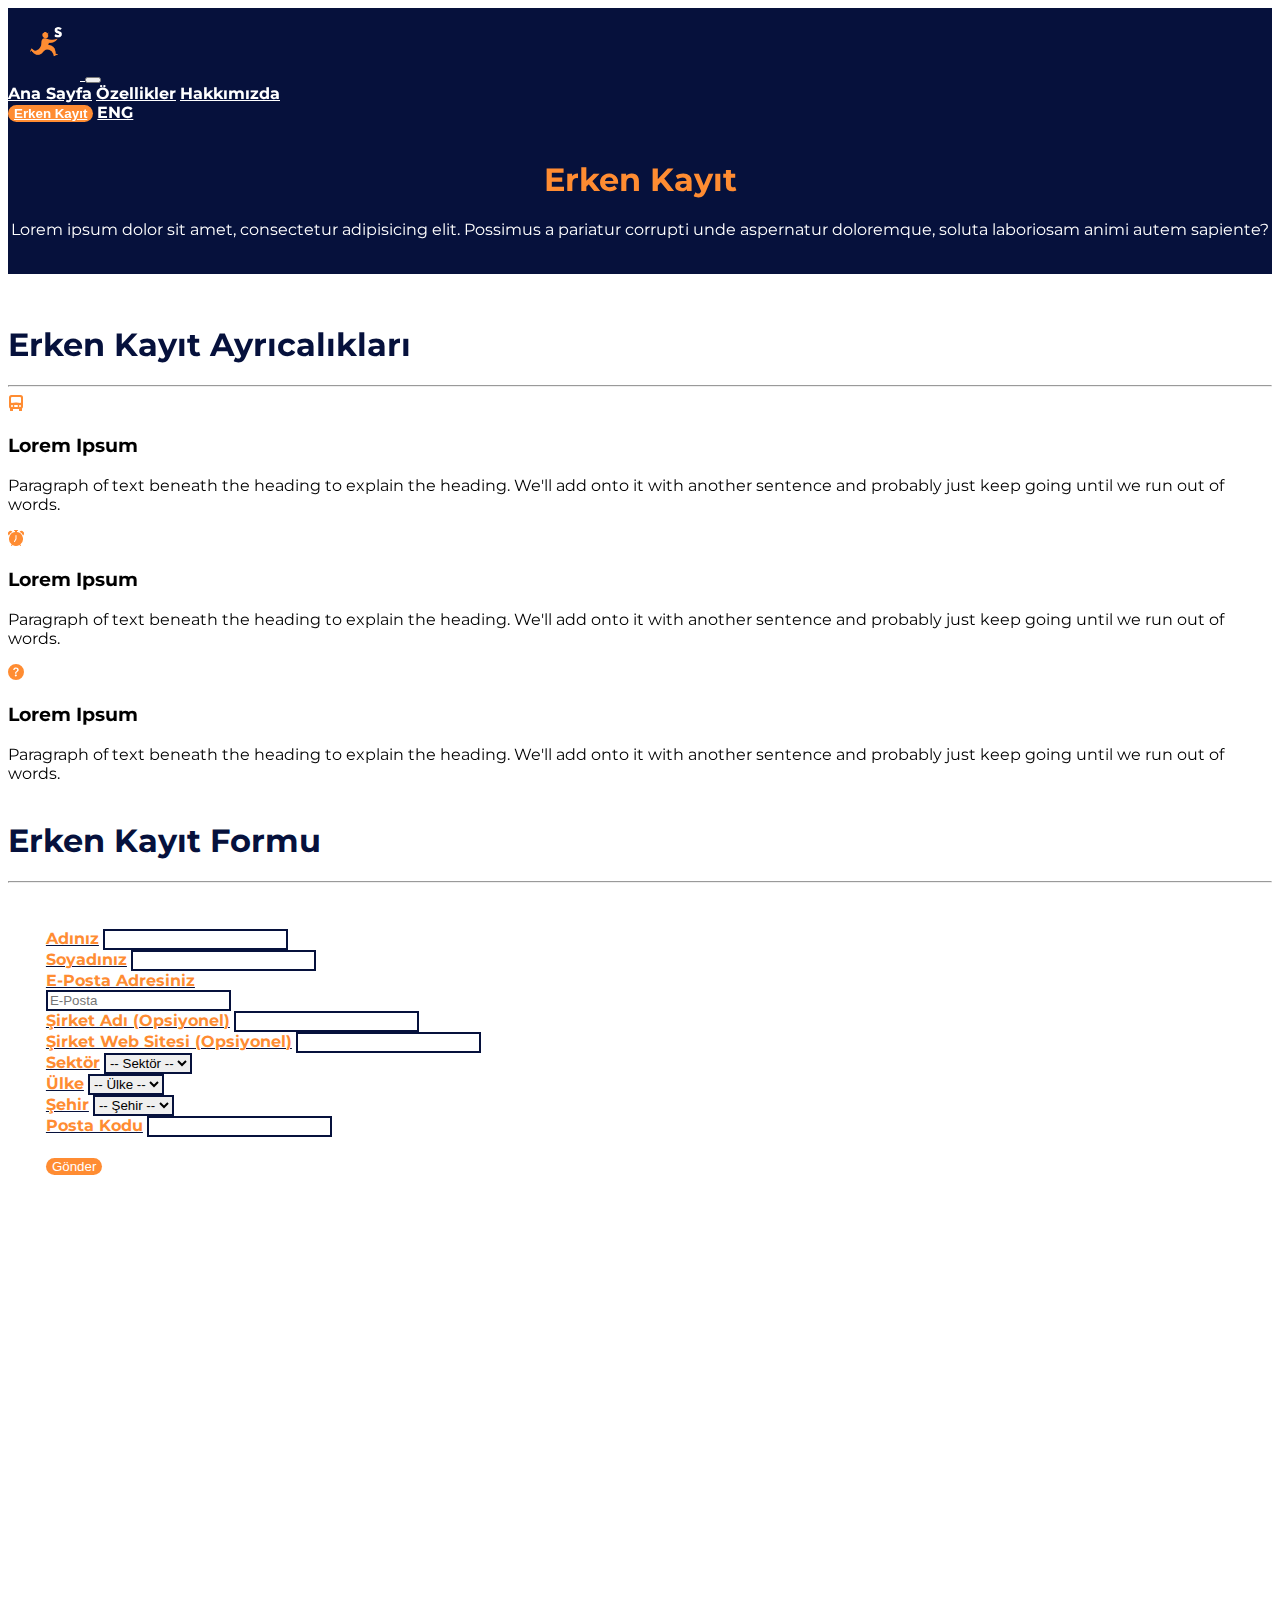
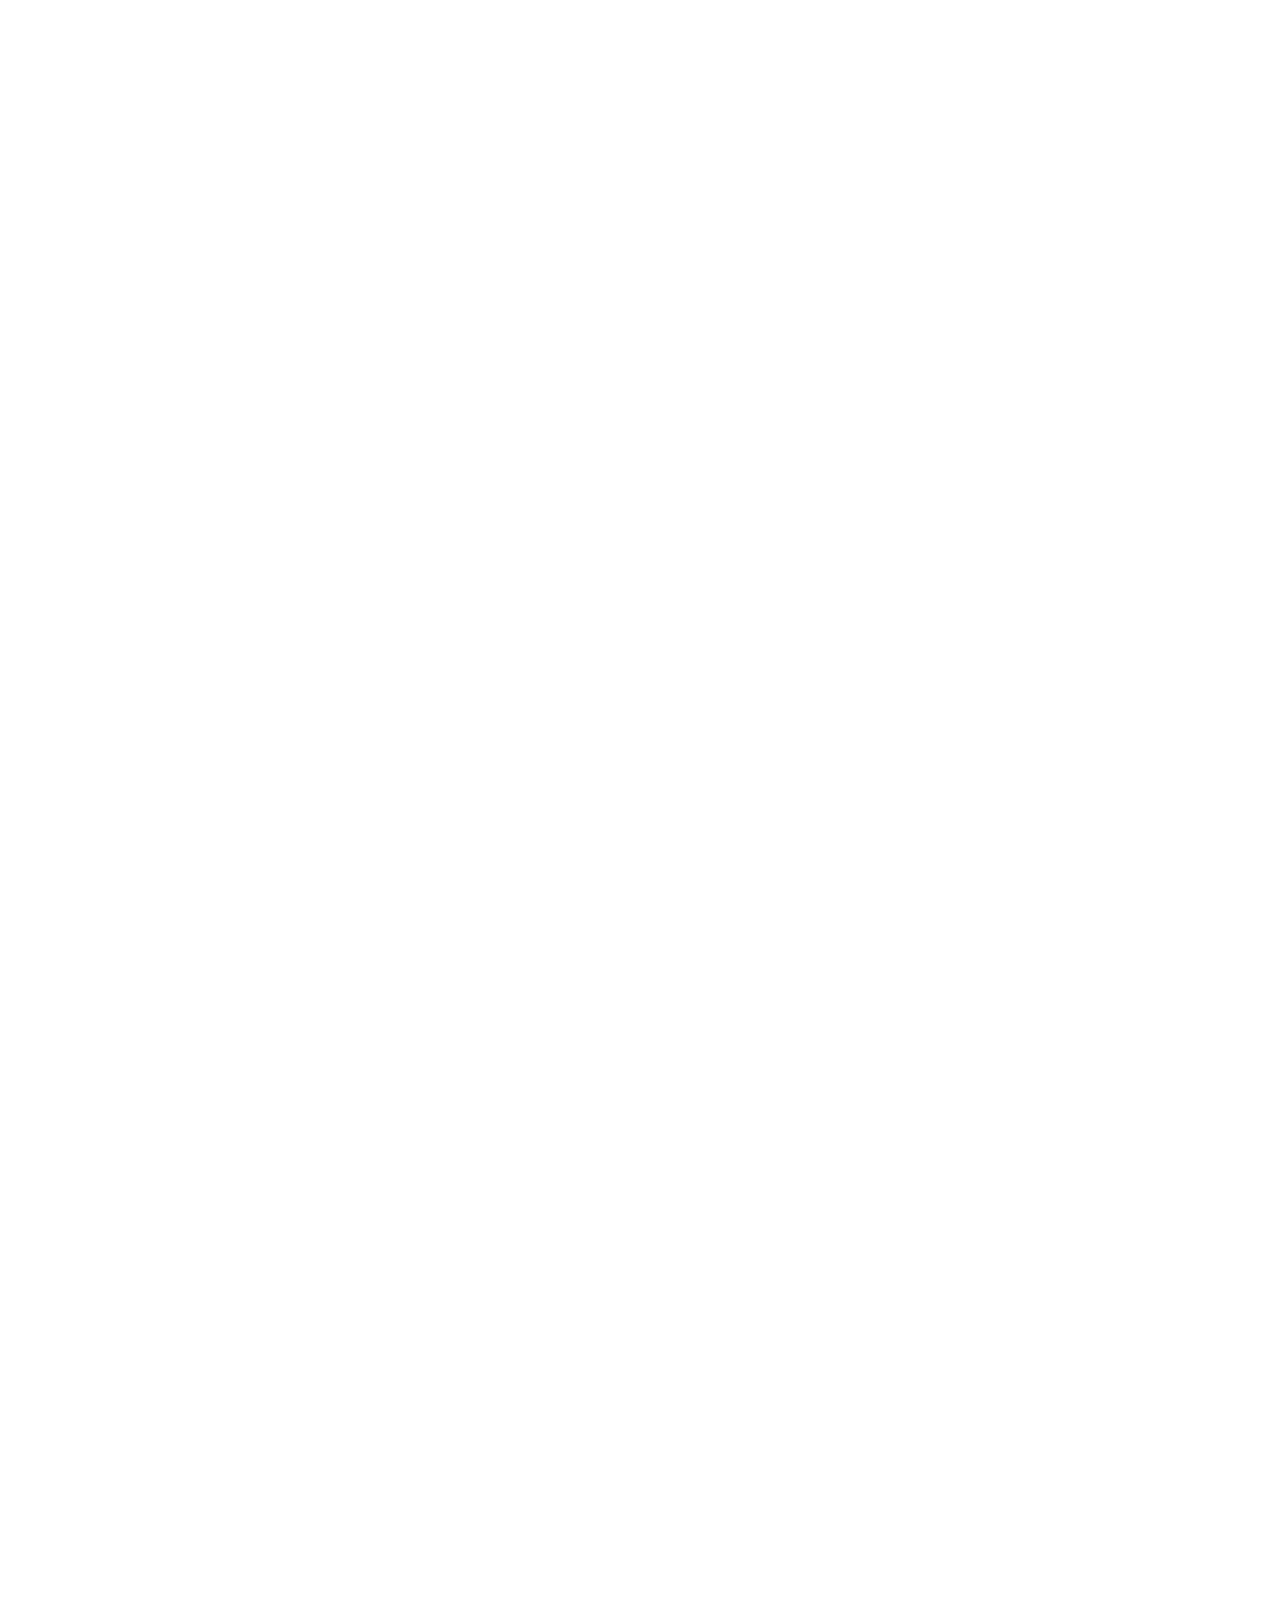
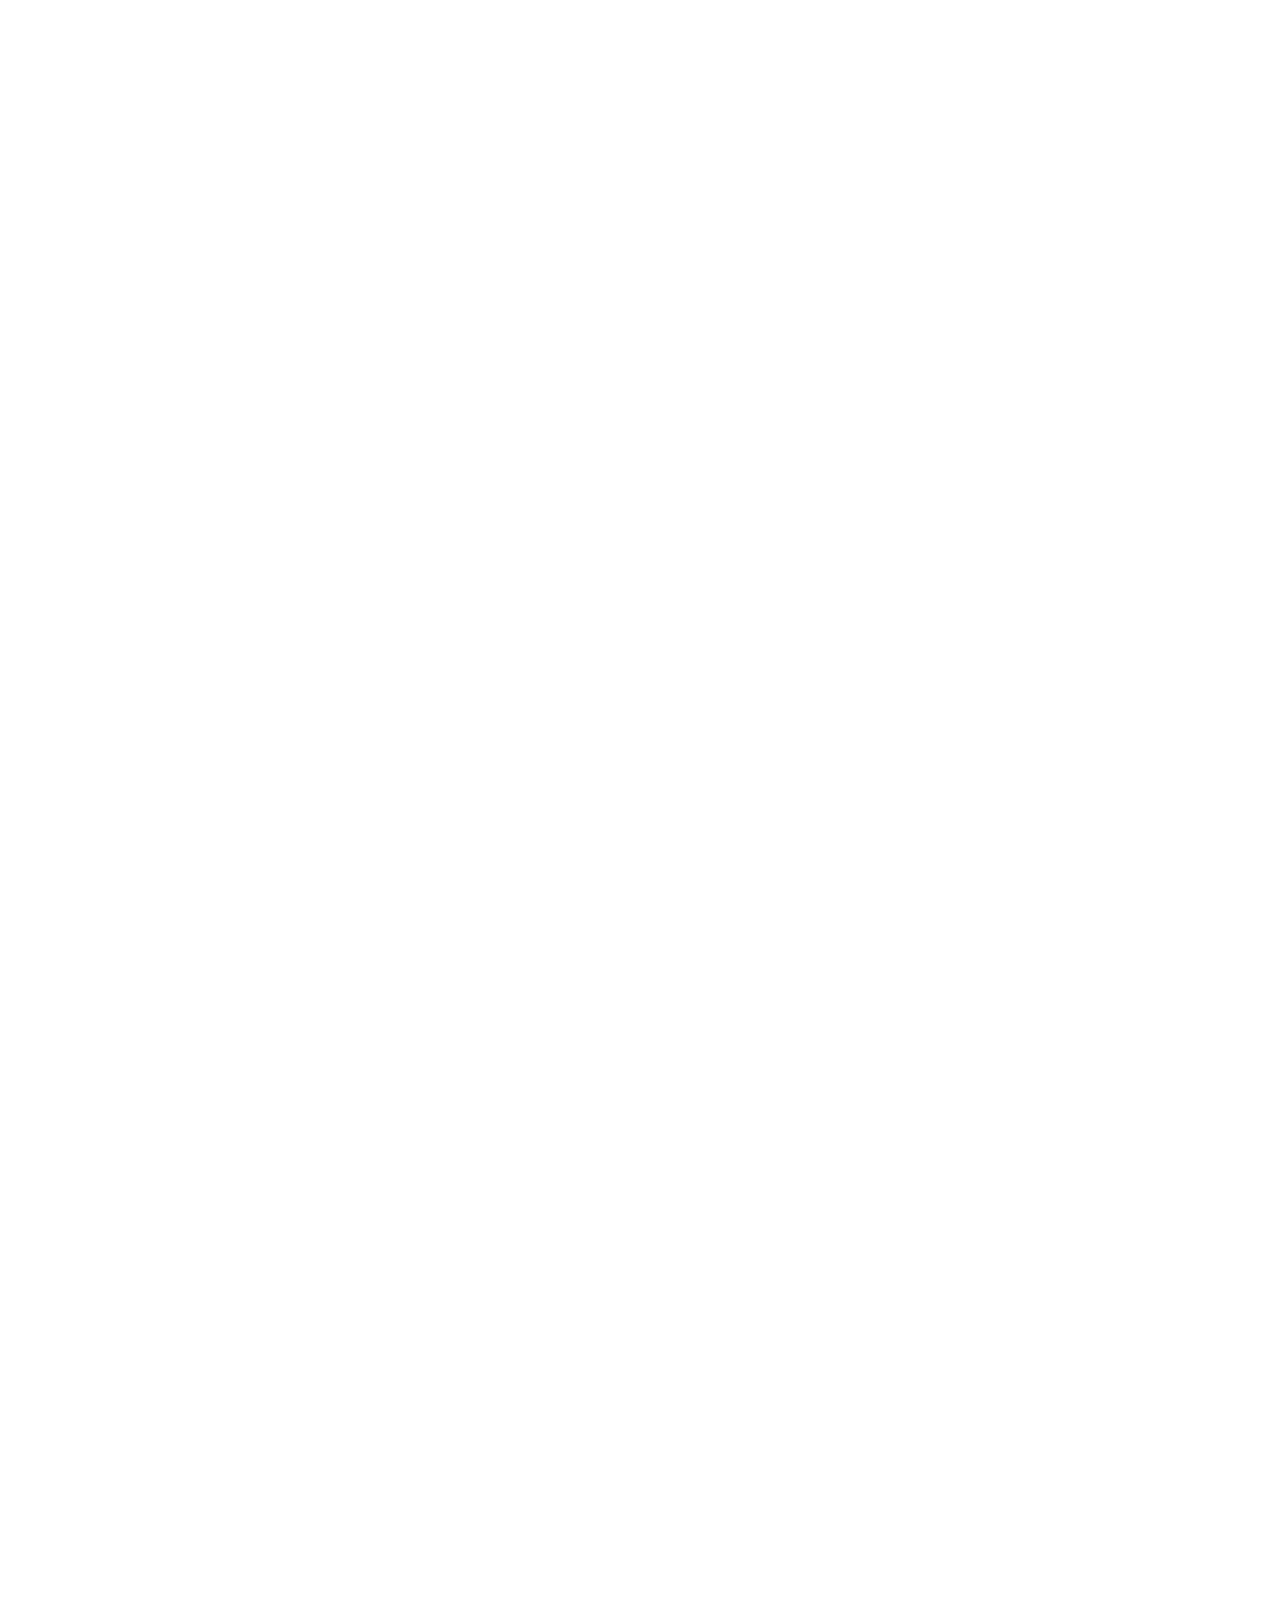
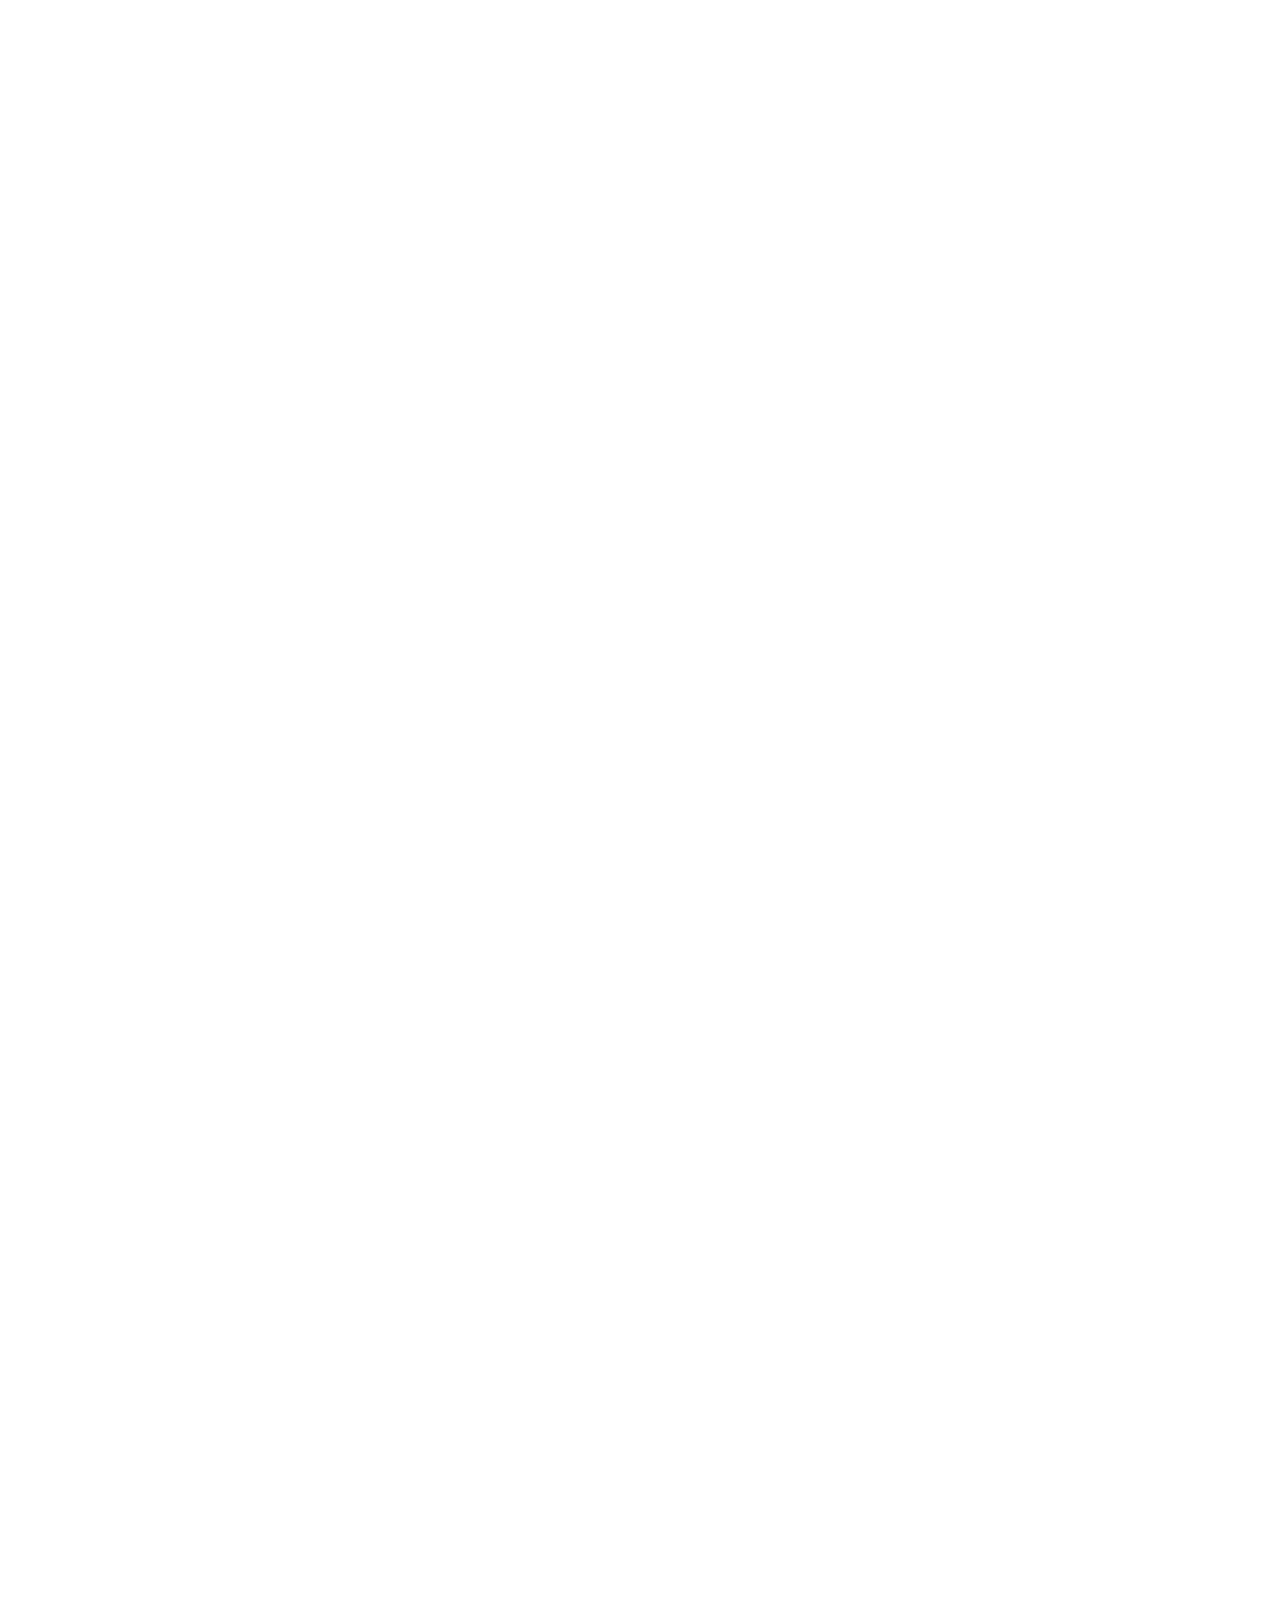
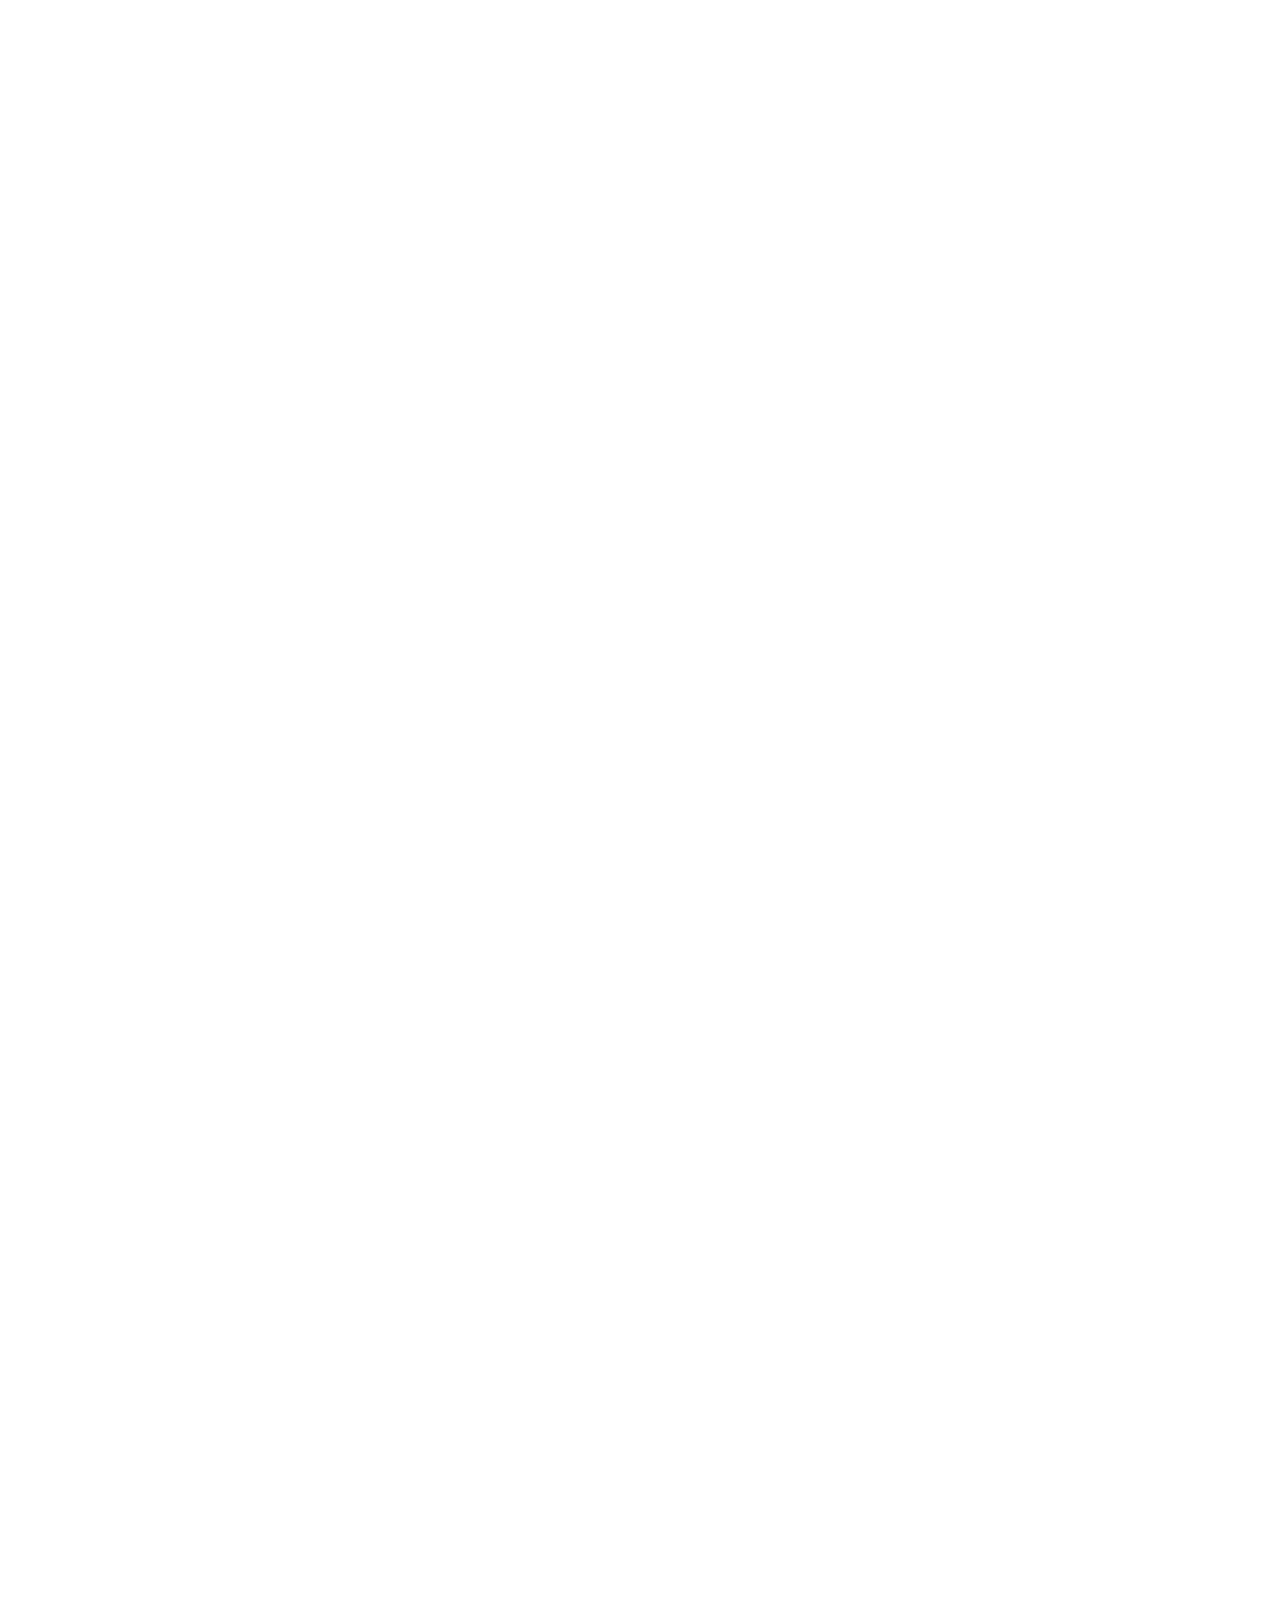
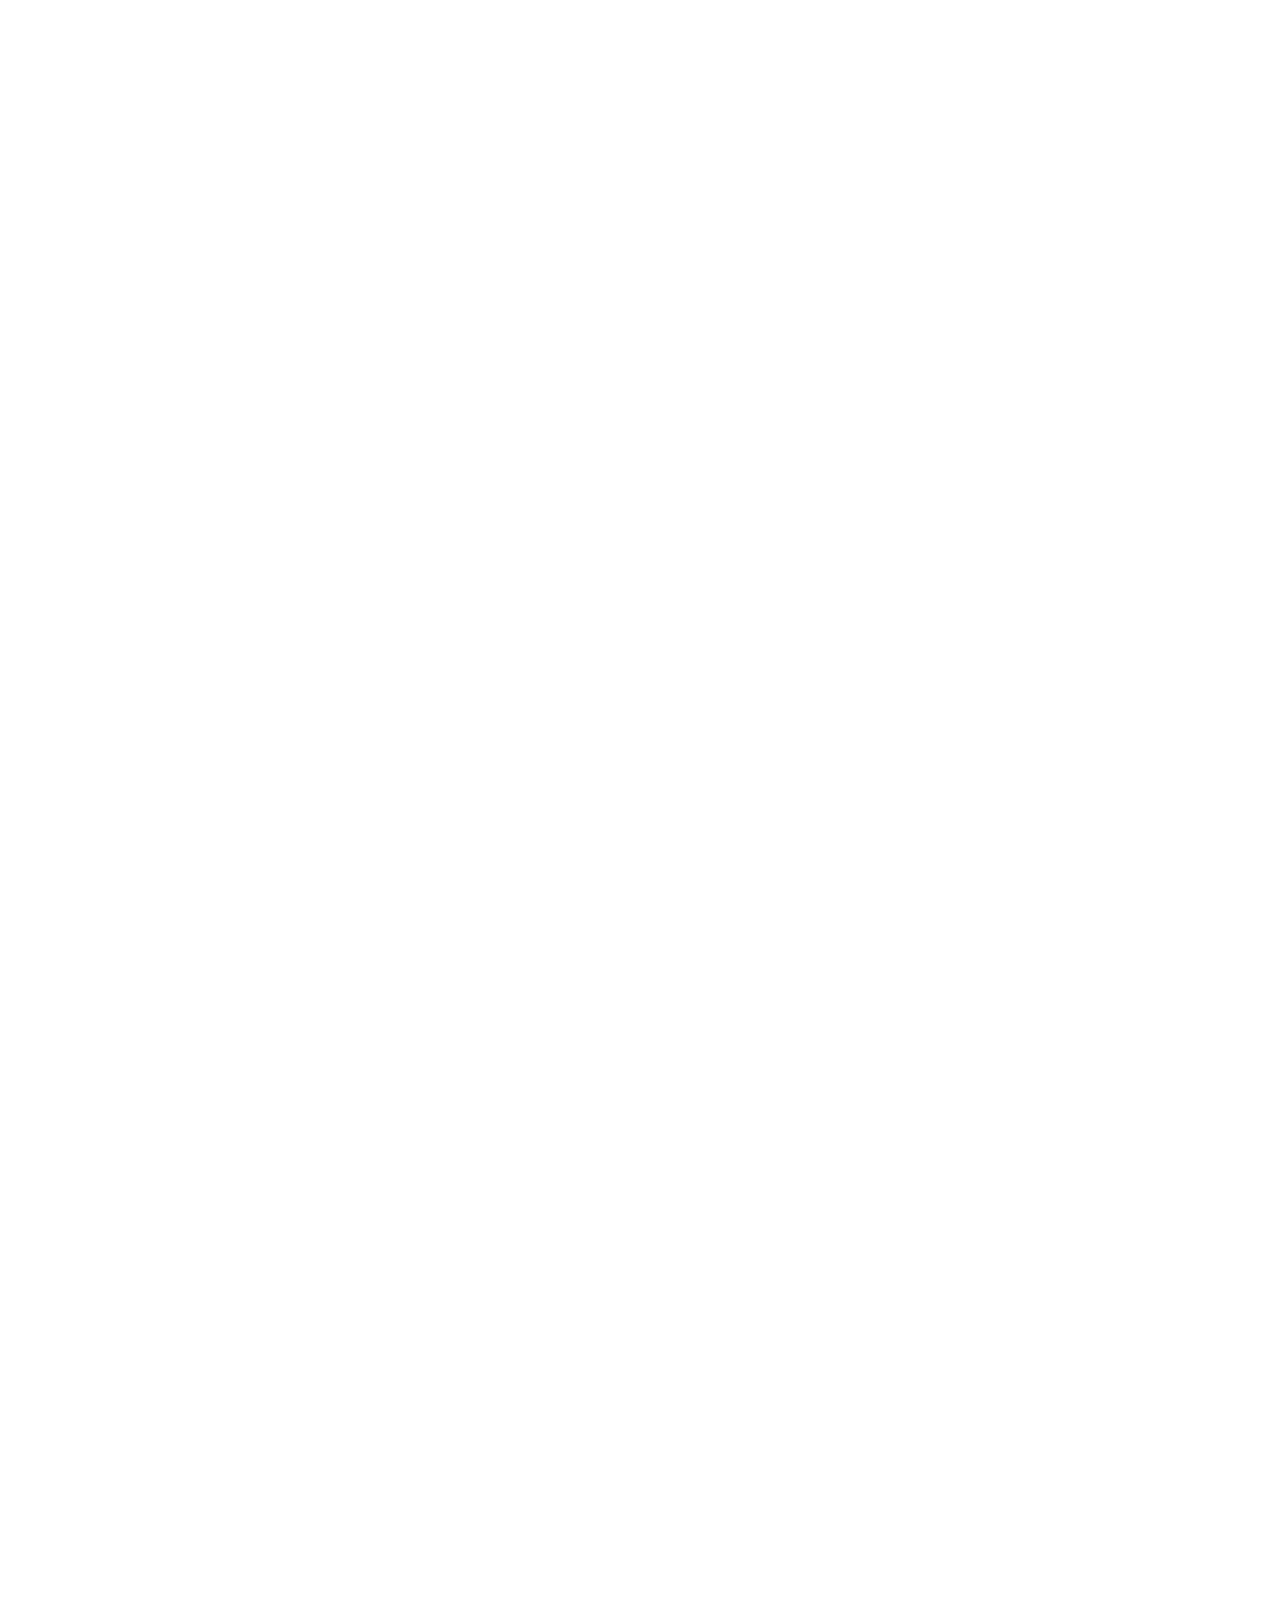
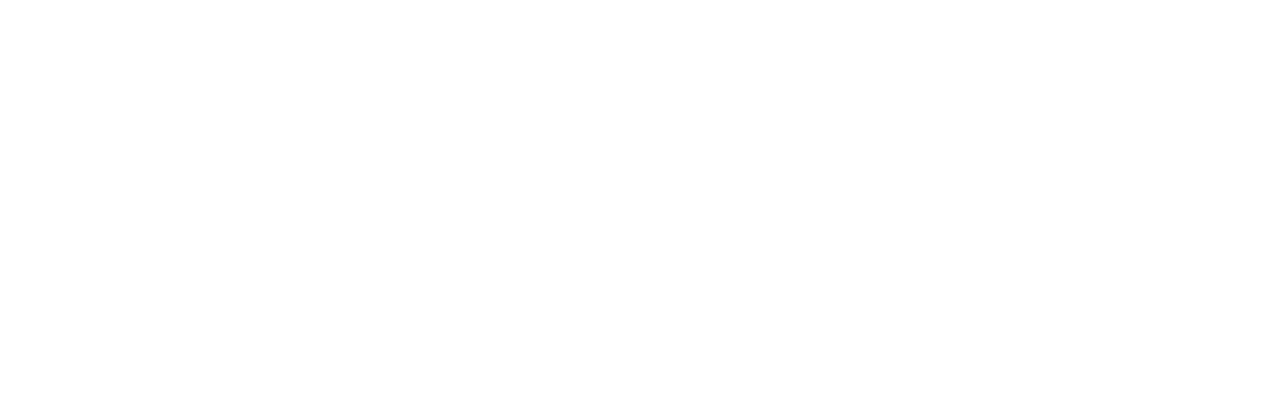
==== form.html @ 9dbedadd "0.2" ====
<!DOCTYPE html>
<html lang="tr">
    <head>
        <meta charset="UTF-8">
        <meta http-equiv="X-UA-Compatible" content="IE=edge">
        <meta name="viewport" content="width=device-width, initial-scale=1.0">
        <title>Serv-Us | Erken Kayıt | Global E-Ticaret Pazarı</title>
        <link href="https://cdn.jsdelivr.net/npm/bootstrap@5.3.0-alpha1/dist/css/bootstrap.min.css" rel="stylesheet" integrity="sha384-GLhlTQ8iRABdZLl6O3oVMWSktQOp6b7In1Zl3/Jr59b6EGGoI1aFkw7cmDA6j6gD" crossorigin="anonymous">
        <link rel="stylesheet" href="/assets/css/main.css">
        <link href="https://unpkg.com/aos@2.3.1/dist/aos.css" rel="stylesheet">
        <!--FAVİCON-->
        <link rel="shortcut icon" href="/assets/img/favicon.ico" type="image/x-icon">
        <link rel="icon" href="/assets/img/favicon.ico" type="image/x-icon">
    </head>
    <body>
        <!--STYLE-->
        <style>
            #form{
                text-align: center;
                margin-top: 3%;
            }

            #form-content{
                margin-top: 3%;
            }
            #data{
                padding: 3%;
                border: none;
            }
            #data input{
                border: none;
                color: black;
                border: 2px solid #06113C;
            }
            #data select{
                border: 2px solid #06113C;
                color: black;
            }
            #data label{
                font-weight: bold;
                color: #FF8C32;
                text-decoration: 1px solid #06113C underline;
            }
        </style>
        <!--START SECTİON-->
        <div class="container-fluid" style="background-color: #06113C;">        
            <!--NAVBAR-->
            <nav class="navbar navbar-expand-sm navbar-light" id="navbar" data-aos="fade-up" data-aos-duration="1000">
                <div class="container">
                    <a class="navbar-brand" href="#">
                        <img src="/assets/img/2.png" alt="Bootstrap" width="72" height="72">
                    </a>
                    <button class="navbar-toggler" type="button" data-bs-toggle="collapse" data-bs-target="#navbarNavAltMarkup" aria-controls="navbarNavAltMarkup" aria-expanded="false" aria-label="Toggle navigation">
                        <span class="navbar-toggler-icon"></span>
                    </button>
                    <div class="collapse navbar-collapse justify-content-start" id="navbarNavAltMarkup">
                        <div class="navbar-nav">
                            <a class="nav-link" href="/index.html">Ana Sayfa</a>
                            <a class="nav-link" href="/index.html">Özellikler</a>
                            <a class="nav-link" href="/index.html">Hakkımızda</a>
                        </div>
                    </div>
                    <div class="collapse navbar-collapse justify-content-end" id="navbarNavAltMarkup">
                        <div class="navbar-nav">
                            <button class="form-btn"><a class="nav-link" href="/form.html">Erken Kayıt</a></button>
                            <a class="nav-link" href="#">ENG</a>
                        </div>
                    </div>
                </div>
            </nav>
            <!--HERO-->
            <div class="container-fluid" id="form" data-aos="fade-up" data-aos-duration="1000">
                <h1 class="display-4 fw-bold lh-1 mb-3" style="color: #FF8C32;">Erken Kayıt</h1>
                <p style="color: white;">
                    Lorem ipsum dolor sit amet, consectetur adipisicing elit. Possimus a pariatur corrupti unde aspernatur doloremque, soluta laboriosam animi autem sapiente?
                </p>
                <br>
            </div>
        </div>
        <!--FEATURES-->
        <div class="container" style="margin-top: 4%;" data-aos="fade-down" data-aos-duration="3000">
            <h1 class="display-6 fw-bold lh-1 mb-3" style="color: #06113C;">Erken Kayıt Ayrıcalıkları</h1>
            <hr style="color: #06113C;">
            <div class="row g-4 py-5 row-cols-1 row-cols-lg-3">
                <div class="feature col">
                    <div class="feature-icon d-inline-flex align-items-center justify-content-center fs-2 mb-3">
                        <svg xmlns="http://www.w3.org/2000/svg" width="1em" height="1em" fill="#FF8C32" class="bi bi-truck-front-fill" viewBox="0 0 16 16">
                            <path d="M3.5 0A2.5 2.5 0 0 0 1 2.5v9c0 .818.393 1.544 1 2v2a.5.5 0 0 0 .5.5h2a.5.5 0 0 0 .5-.5V14h6v1.5a.5.5 0 0 0 .5.5h2a.5.5 0 0 0 .5-.5v-2c.607-.456 1-1.182 1-2v-9A2.5 2.5 0 0 0 12.5 0h-9ZM3 3a1 1 0 0 1 1-1h8a1 1 0 0 1 1 1v3.9c0 .625-.562 1.092-1.17.994C10.925 7.747 9.208 7.5 8 7.5c-1.208 0-2.925.247-3.83.394A1.008 1.008 0 0 1 3 6.9V3Zm1 9a1 1 0 1 1 0-2 1 1 0 0 1 0 2Zm8 0a1 1 0 1 1 0-2 1 1 0 0 1 0 2Zm-5-2h2a1 1 0 1 1 0 2H7a1 1 0 1 1 0-2Z"/>
                        </svg>
                    </div>
                    <h3 class="fs-2">Lorem Ipsum</h3>
                    <p>
                        Paragraph of text beneath the heading to explain the heading. We'll add onto it with another sentence and probably just keep going until we run out of words.
                    </p>
                </div>
                <div class="feature col">
                    <div class="feature-icon d-inline-flex align-items-center justify-content-center fs-2 mb-3">
                        <svg xmlns="http://www.w3.org/2000/svg" width="1em" height="1em" fill="#FF8C32" class="bi bi-alarm-fill" viewBox="0 0 16 16">
                            <path d="M6 .5a.5.5 0 0 1 .5-.5h3a.5.5 0 0 1 0 1H9v1.07a7.001 7.001 0 0 1 3.274 12.474l.601.602a.5.5 0 0 1-.707.708l-.746-.746A6.97 6.97 0 0 1 8 16a6.97 6.97 0 0 1-3.422-.892l-.746.746a.5.5 0 0 1-.707-.708l.602-.602A7.001 7.001 0 0 1 7 2.07V1h-.5A.5.5 0 0 1 6 .5zm2.5 5a.5.5 0 0 0-1 0v3.362l-1.429 2.38a.5.5 0 1 0 .858.515l1.5-2.5A.5.5 0 0 0 8.5 9V5.5zM.86 5.387A2.5 2.5 0 1 1 4.387 1.86 8.035 8.035 0 0 0 .86 5.387zM11.613 1.86a2.5 2.5 0 1 1 3.527 3.527 8.035 8.035 0 0 0-3.527-3.527z"/>
                        </svg>
                    </div>
                    <h3 class="fs-2">Lorem Ipsum</h3>
                    <p>
                        Paragraph of text beneath the heading to explain the heading. We'll add onto it with another sentence and probably just keep going until we run out of words.
                    </p>
                </div>
                <div class="feature col">
                    <div class="feature-icon d-inline-flex align-items-center justify-content-center fs-2 mb-3">
                        <svg xmlns="http://www.w3.org/2000/svg" width="1em" height="1em" fill="#FF8C32" class="bi bi-question-circle-fill" viewBox="0 0 16 16">
                            <path d="M16 8A8 8 0 1 1 0 8a8 8 0 0 1 16 0zM5.496 6.033h.825c.138 0 .248-.113.266-.25.09-.656.54-1.134 1.342-1.134.686 0 1.314.343 1.314 1.168 0 .635-.374.927-.965 1.371-.673.489-1.206 1.06-1.168 1.987l.003.217a.25.25 0 0 0 .25.246h.811a.25.25 0 0 0 .25-.25v-.105c0-.718.273-.927 1.01-1.486.609-.463 1.244-.977 1.244-2.056 0-1.511-1.276-2.241-2.673-2.241-1.267 0-2.655.59-2.75 2.286a.237.237 0 0 0 .241.247zm2.325 6.443c.61 0 1.029-.394 1.029-.927 0-.552-.42-.94-1.029-.94-.584 0-1.009.388-1.009.94 0 .533.425.927 1.01.927z"/>
                        </svg>
                    </div>
                    <h3 class="fs-2">Lorem Ipsum</h3>
                    <p>
                        Paragraph of text beneath the heading to explain the heading. We'll add onto it with another sentence and probably just keep going until we run out of words.
                    </p>
                </div>
            </div>
        </div>
        <!--FORM-->
        <div class="container" id="form-content">
            <h1 class="display-6 fw-bold lh-1 mb-3" style="color: #06113C;">Erken Kayıt Formu</h1>
            <hr style="color: #06113C;">
            <div class="card" id="data">
                <form class="needs-validation" novalidate>
                    <div class="row g-3">
                        <div class="col-sm-6">
                            <label for="firstName" class="form-label">Adınız</label>
                            <input type="text" class="form-control" id="firstName" placeholder="" value="" required>
                        </div>
                        <div class="col-sm-6">
                            <label for="lastName" class="form-label">Soyadınız</label>
                            <input type="text" class="form-control" id="lastName" placeholder="" value="" required>
                        </div>
                        <div class="col-12">
                            <label for="username" class="form-label">E-Posta Adresiniz</label>
                            <div class="input-group has-validation">
                            <input type="text" class="form-control" id="username" placeholder="E-Posta" required>
                            </div>
                        </div>
                        <div class="col-12">
                            <label for="address" class="form-label">Şirket Adı <span class="text-muted">(Opsiyonel)</span></label>
                            <input type="text" class="form-control" id="address" required>
                        </div>
                        <div class="col-sm-6">
                            <label for="address2" class="form-label">Şirket Web Sitesi <span class="text-muted">(Opsiyonel)</span></label>
                            <input type="text" class="form-control" id="address2">
                        </div>
                        <div class="col-sm-6">
                            <label for="lastName" class="form-label">Sektör</label>
                            <select class="form-select" id="country" required>
                                <option value="">-- Sektör --</option>
                                <option>Tekstil</option>
                                <option>Sağlık</option>
                            </select>
                        </div>
                        <div class="col-md-5">
                            <label for="region" class="form-label">Ülke</label>
                            <select class="form-select" id="country" required>
                                <option value="">-- Ülke --</option>
                            <option>Türkiye</option>
                            </select>
                        </div>
                        <div class="col-md-4">
                            <label for="state" class="form-label">Şehir</label>
                            <select class="form-select" id="city" required >
                                <option value="">-- Şehir --</option>
                            <option>İstanbul</option>
                            <option>İzmir</option>
                            <option>Ankara</option>
                            </select>
                        </div>
                        <div class="col-md-3">
                            <label for="zip" class="form-label">Posta Kodu</label>
                            <input type="text" class="form-control" id="zip" placeholder="" required>
                        </div>
                    </div>
                    <br>
                    <button class="btn form-btn" type="submit">Gönder</button>
                </form>
            </div>
        </div>
        <!--SCRİPTS-->
        <script src="https://cdn.jsdelivr.net/npm/bootstrap@5.3.0-alpha1/dist/js/bootstrap.bundle.min.js" integrity="sha384-w76AqPfDkMBDXo30jS1Sgez6pr3x5MlQ1ZAGC+nuZB+EYdgRZgiwxhTBTkF7CXvN" crossorigin="anonymous"></script>
        <script src="https://unpkg.com/aos@2.3.1/dist/aos.js"></script>
        <script>
            AOS.init();
        </script>
        <script>
            $(document).ready(function() {
                //-------------------------------SELECT CASCADING-------------------------//
                var selectedCountry = (selectedRegion = selectedCity = countryCode = "");
              
                // This is a demo API key for testing purposes. You should rather request your API key (free) from http://battuta.medunes.net/
                var BATTUTA_KEY = "00000000000000000000000000000000";
                // Populate country select box from battuta API
                url =
                  "https://battuta.medunes.net/api/country/all/?key=" +
                  BATTUTA_KEY +
                  "&callback=?";
              
                // EXTRACT JSON DATA.
                $.getJSON(url, function(data) {
                  console.log(data);
                  $.each(data, function(index, value) {
                    // APPEND OR INSERT DATA TO SELECT ELEMENT. Set the country code in the id section rather than in the value.
                    $("#country").append(
                      '<option id="' +
                        value.code +
                        '" value="' +
                        value.name +
                        '">' +
                        value.name +
                        "</option>"
                    );
                  });
                });
                // Country selected --> update region list .
                $("#country").change(function() {
                  selectedCountry = this.options[this.selectedIndex].text;
              // get the id of the option which has the country code.
                  countryCode = $(this)
                    .children(":selected")
                    .attr("id");
                  // Populate country select box from battuta API
                  url =
                    "https://battuta.medunes.net/api/region/" +
                    countryCode +
                    "/all/?key=" +
                    BATTUTA_KEY +
                    "&callback=?";
                  $.getJSON(url, function(data) {
                    $("#region option").remove();
                    $('#region').append('<option value="">Please select your region</option>');
                    $.each(data, function(index, value) {
                      // APPEND OR INSERT DATA TO SELECT ELEMENT.
                      $("#region").append(
                        '<option value="' + value.region + '">' + value.region + "</option>"
                      );
                    });
                  });
                });
                // Region selected --> updated city list
                $("#region").on("change", function() {
                  selectedRegion = this.options[this.selectedIndex].text;
                  // Populate country select box from battuta API
                  // countryCode = $("#country").val();
                  region = $("#region").val();
                  url =
                    "https://battuta.medunes.net/api/city/" +
                    countryCode +
                    "/search/?region=" +
                    region +
                    "&key=" +
                    BATTUTA_KEY +
                    "&callback=?";
                  $.getJSON(url, function(data) {
                    console.log(data);
                    $("#city option").remove();
                    $('#city').append('<option value="">Please select your city</option>');
                    $.each(data, function(index, value) {
                      // APPEND OR INSERT DATA TO SELECT ELEMENT.
                      $("#city").append(
                        '<option value="' + value.city + '">' + value.city + "</option>"
                      );
                    });
                  });
                });
                // city selected --> update location string
                $("#city").on("change", function() {
                  selectedCity = this.options[this.selectedIndex].text;
                  $("#location").html(
                    "Locatation: Country: " +
                      selectedCountry +
                      ", Region: " +
                      selectedRegion +
                      ", City: " +
                      selectedCity
                  );
                });
              });
              
              // very simple process form function to collect input values.
              function processForm() {
                var username = (password = country = region = city = "");
                country = $("#country").val();
                region = $("#region").val();
                city = $("#city").val();
                if (
                  // username != "" &&
                  // password != "" &&
                  country != "" &&
                  region != "" &&
                  city != ""
                ) {
                  $("#location").html(
                    // "Username: " +
                    //   username +
                    //   " /Password: " +
                    //   password +
                      "Locatation: Country: " +
                      country +
                      ", Region: " +
                      region +
                      ", City: " +
                      city
                  );
                } else {
                  $("#location").html("Fill Country, Region and City to view the location");
                  return false;
                }
              }
        </script>
    </body>
</html>
---- assets/css/main.css ----
/*-FONT-*/
@import url('https://fonts.googleapis.com/css2?family=Montserrat:wght@300;400;500;600;700;800&display=swap');


/*-GENERAL*/
body{
    height: 10000px;
    font-family: 'Montserrat', sans-serif;
}


/*-NAVBAR-*/
#navbar{
    backdrop-filter: blur(10px);
}

#navbar a{
    color: white;
    font-weight: bold;
}

.form-btn{
    background-color: #FF8C32;
    border: none;
    border-radius: 15px;
    color: white;
}

/*-HERO-*/
#hero{
    background-color: #06113C;
    color: white;
    background-image: url("/assets/img/hero-bg.png");
    background-size: cover;
    background-position: center;
    padding: 6%;
}

@media only screen and (max-width: 600px) {
    #hero-img{
        display: none;
    }
 }


 /*-FEATURES-*/
#features-text{
    border: none;
}
#features-img{
    border: none;
    border-radius: 15px;
}
#features-img img{
    border: none;
    border-radius: 15px;
}
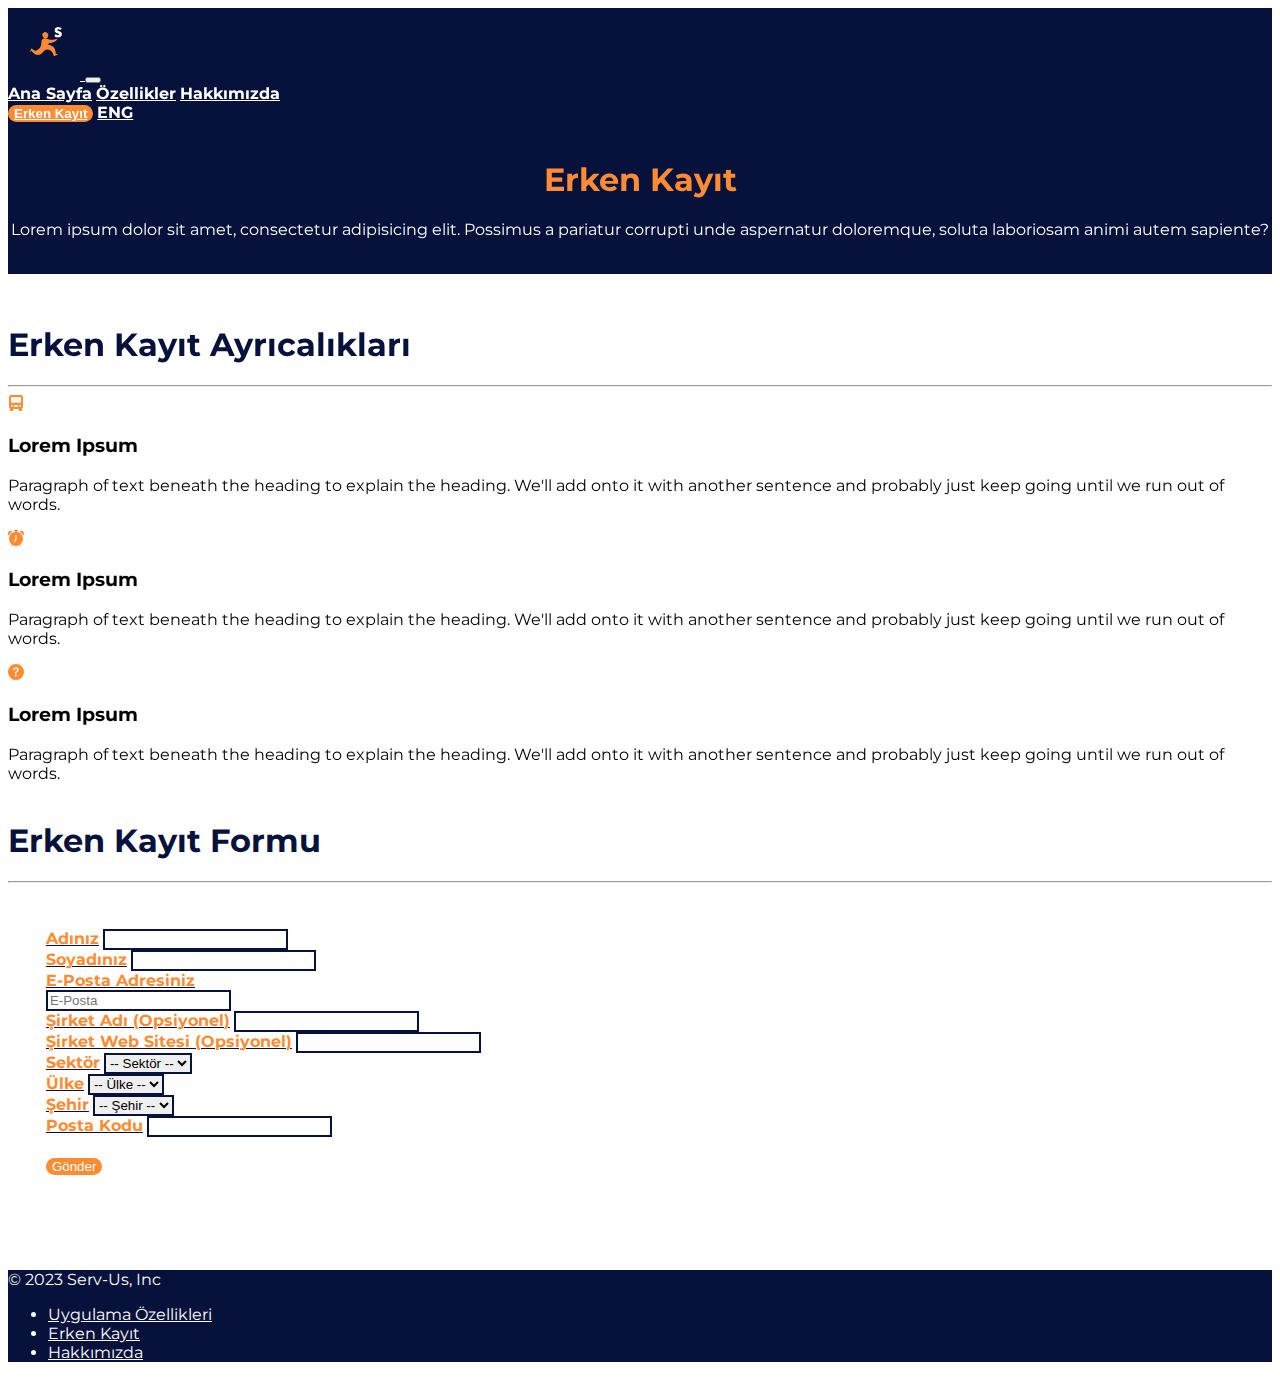
==== commit d13605c2: "0.4" ====
--- a/form.html
+++ b/form.html
@@ -45,7 +45,7 @@
         <!--START SECTİON-->
         <div class="container-fluid" style="background-color: #06113C;">        
             <!--NAVBAR-->
-            <nav class="navbar navbar-expand-sm navbar-light" id="navbar" data-aos="fade-up" data-aos-duration="1000">
+            <nav class="navbar navbar-expand-sm navbar-dark" id="navbar" data-aos="fade-up" data-aos-duration="1000">
                 <div class="container">
                     <a class="navbar-brand" href="#">
                         <img src="/assets/img/2.png" alt="Bootstrap" width="72" height="72">
@@ -178,6 +178,20 @@
                     <br>
                     <button class="btn form-btn" type="submit">Gönder</button>
                 </form>
+            </div>
+        </div>
+        <!--FOOTER-->
+        <br>
+        <div class="container-fluid" style="background-color: #06113C; margin-top: 3%;">
+            <div class="container" id="footer">
+                <footer class="d-flex flex-wrap justify-content-between align-items-center py-3 my-4 border-top">
+                    <p class="col-md-4 mb-0">&copy; 2023 Serv-Us, Inc</p>
+                    <ul class="nav col-md-4 justify-content-end">
+                        <li class="nav-item"><a href="#" class="nav-link px-2">Uygulama Özellikleri</a></li>
+                        <li class="nav-item"><a href="#" class="nav-link px-2">Erken Kayıt</a></li>
+                        <li class="nav-item"><a href="#" class="nav-link px-2">Hakkımızda</a></li>
+                    </ul>
+                </footer>
             </div>
         </div>
         <!--SCRİPTS-->
--- a/assets/css/main.css
+++ b/assets/css/main.css
@@ -5,7 +5,6 @@
 
 /*-GENERAL*/
 body{
-    height: 10000px;
     font-family: 'Montserrat', sans-serif;
 }
 
@@ -55,4 +54,36 @@
 #features-img img{
     border: none;
     border-radius: 15px;
+}
+
+/*--TİMER*/
+#timer-container{
+    background-color: #06113C;
+    padding: 3%;
+    text-align: center;
+    color: white;
+    margin-top: 5%;
+}
+#timer-card{
+    background-color: #06113C;
+    border: none;
+}
+
+/*-ABOUT-*/
+#about{
+    margin-top: 5%;
+}
+#about-img{
+    border: none;
+}
+#about-text{
+    border: none;
+}
+
+/*-FOOTER-*/
+#footer{
+    color: white;
+}
+#footer a{
+    color: white;
 }